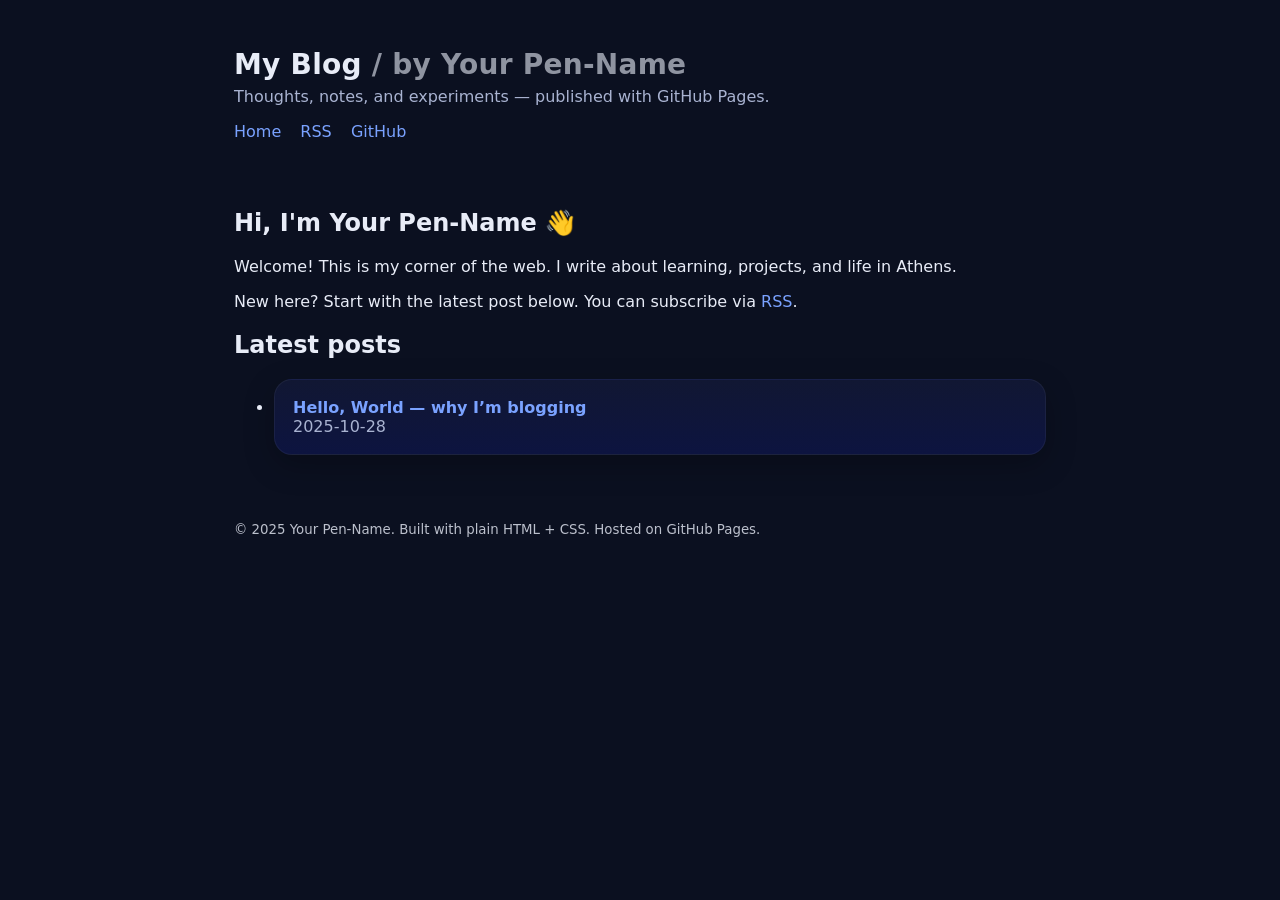
==== index.html @ b6ef3a23 "Add initial blog files (index, posts, css, rss)" ====
<!doctype html>
<html lang="en">
<head>
  <meta charset="utf-8">
  <meta name="viewport" content="width=device-width, initial-scale=1">
  <title>My Blog — Home</title>
  <link rel="alternate" type="application/rss+xml" title="RSS" href="rss.xml">
  <link rel="stylesheet" href="assets/style.css">
  <meta name="description" content="A simple, semantic, fast blog.">
</head>
<body>
  <header role="banner">
    <div class="brand">My Blog<span style="opacity:.6"> / by Your Pen‑Name</span></div>
    <p class="tagline">Thoughts, notes, and experiments — published with GitHub Pages.</p>
    <nav aria-label="Primary">
      <a href="./index.html">Home</a>
      <a href="rss.xml" aria-label="RSS feed">RSS</a>
      <a href="https://github.com/YOUR_USER_NAME/blog">GitHub</a>
    </nav>
  </header>

  <main id="content">
    <section aria-labelledby="about">
      <h2 id="about">Hi, I'm Your Pen‑Name 👋</h2>
      <p>Welcome! This is my corner of the web. I write about learning, projects, and life in Athens.</p>
      <p>New here? Start with the latest post below. You can subscribe via <a href="rss.xml">RSS</a>.</p>
    </section>

    <section aria-labelledby="posts">
      <h2 id="posts">Latest posts</h2>
      <ul class="post-list">
        <li class="card">
          <a href="posts/2025-10-28-hello-world.html"><strong>Hello, World — why I’m blogging</strong></a><br>
          <time datetime="2025-10-28">2025-10-28</time>
        </li>
      </ul>
    </section>
  </main>

  <footer role="contentinfo">
    <small>© 2025 Your Pen‑Name. Built with plain HTML + CSS. Hosted on GitHub Pages.</small>
  </footer>
</body>
</html>
---- assets/style.css ----
:root{
  --bg:#0b1020;
  --card:#111733;
  --ink:#e8ecf7;
  --muted:#a9b3d1;
  --accent:#7aa2ff;
  --accent-2:#85f3ff;
}
*{box-sizing:border-box}
html,body{margin:0;padding:0;font-family:system-ui,-apple-system,Segoe UI,Roboto,Inter,Ubuntu,Cantarell,'Helvetica Neue',Arial,sans-serif;background:var(--bg);color:var(--ink);}
a{color:var(--accent);text-decoration:none}
a:hover{text-decoration:underline}
header,main,footer{max-width:860px;margin:auto;padding:24px}
header{padding-top:48px}
.brand{font-size:28px;font-weight:700;letter-spacing:.25px}
.tagline{color:var(--muted);margin-top:6px}
.card{background:linear-gradient(180deg,var(--card),#0d1440);border:1px solid rgba(255,255,255,.05);border-radius:18px;padding:18px;margin:16px 0;box-shadow:0 10px 30px rgba(0,0,0,.25)}
.post-list li{margin:10px 0}
time{color:var(--muted)}
hr{border:none;border-top:1px solid rgba(255,255,255,.08);margin:28px 0}
nav a{margin-right:14px}
figure{margin:0}
img{max-width:100%;border-radius:12px}
footer{opacity:.8}
kbd{background:#1b2144;border:1px solid #2a3573;border-bottom-width:2px;border-radius:6px;padding:.1rem .35rem;font-family:ui-monospace, SFMono-Regular, Menlo, Monaco, Consolas, "Liberation Mono", "Courier New", monospace}
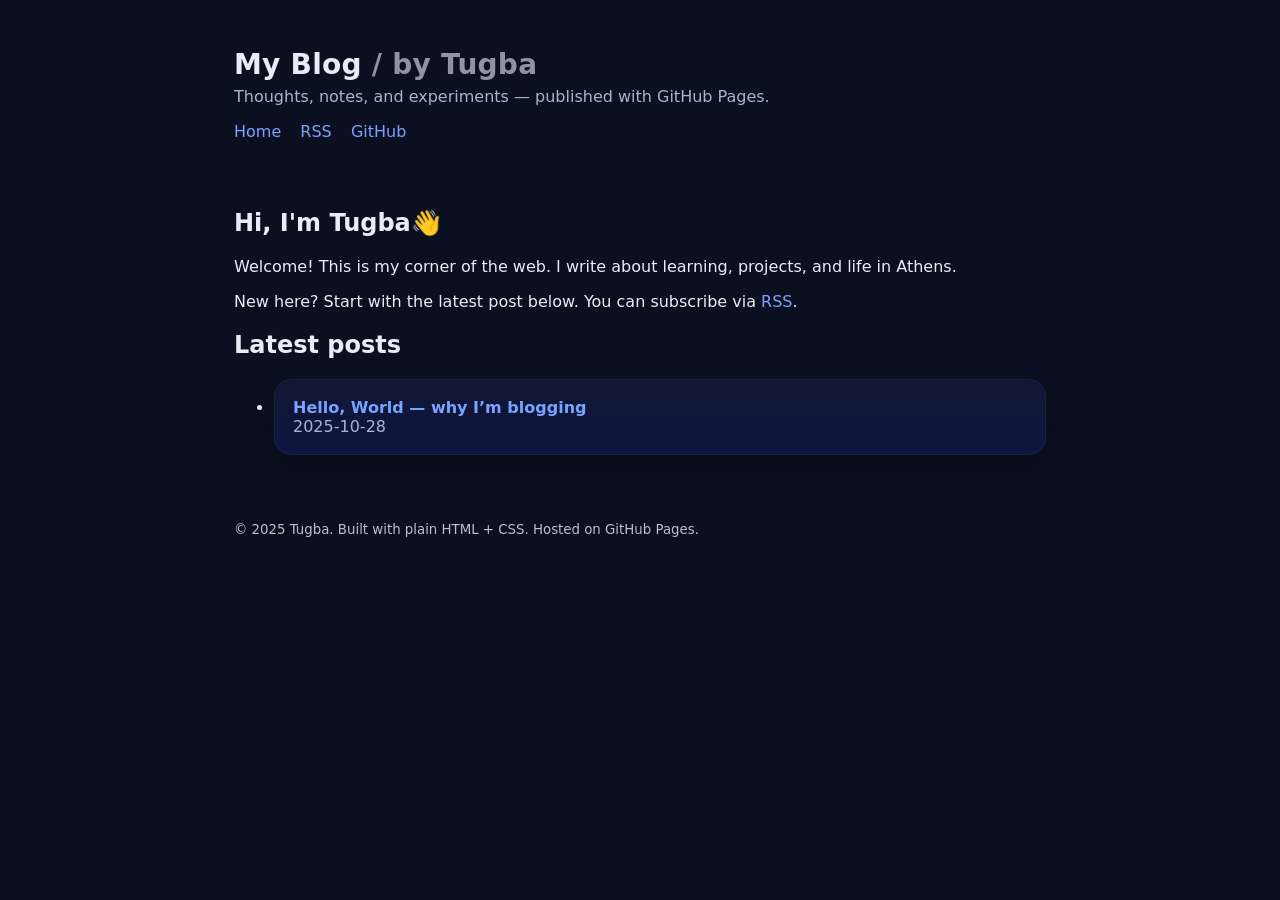
==== commit 6945d102: "Update: index.html, template ve ilk yazı düzenlendi" ====
--- a/index.html
+++ b/index.html
@@ -10,7 +10,7 @@
 </head>
 <body>
   <header role="banner">
-    <div class="brand">My Blog<span style="opacity:.6"> / by Your Pen‑Name</span></div>
+    <div class="brand">My Blog<span style="opacity:.6"> / by Tugba</span></div>
     <p class="tagline">Thoughts, notes, and experiments — published with GitHub Pages.</p>
     <nav aria-label="Primary">
       <a href="./index.html">Home</a>
@@ -21,7 +21,7 @@
 
   <main id="content">
     <section aria-labelledby="about">
-      <h2 id="about">Hi, I'm Your Pen‑Name 👋</h2>
+      <h2 id="about">Hi, I'm Tugba👋</h2>
       <p>Welcome! This is my corner of the web. I write about learning, projects, and life in Athens.</p>
       <p>New here? Start with the latest post below. You can subscribe via <a href="rss.xml">RSS</a>.</p>
     </section>
@@ -38,7 +38,7 @@
   </main>
 
   <footer role="contentinfo">
-    <small>© 2025 Your Pen‑Name. Built with plain HTML + CSS. Hosted on GitHub Pages.</small>
+    <small>© 2025 Tugba. Built with plain HTML + CSS. Hosted on GitHub Pages.</small>
   </footer>
 </body>
 </html>
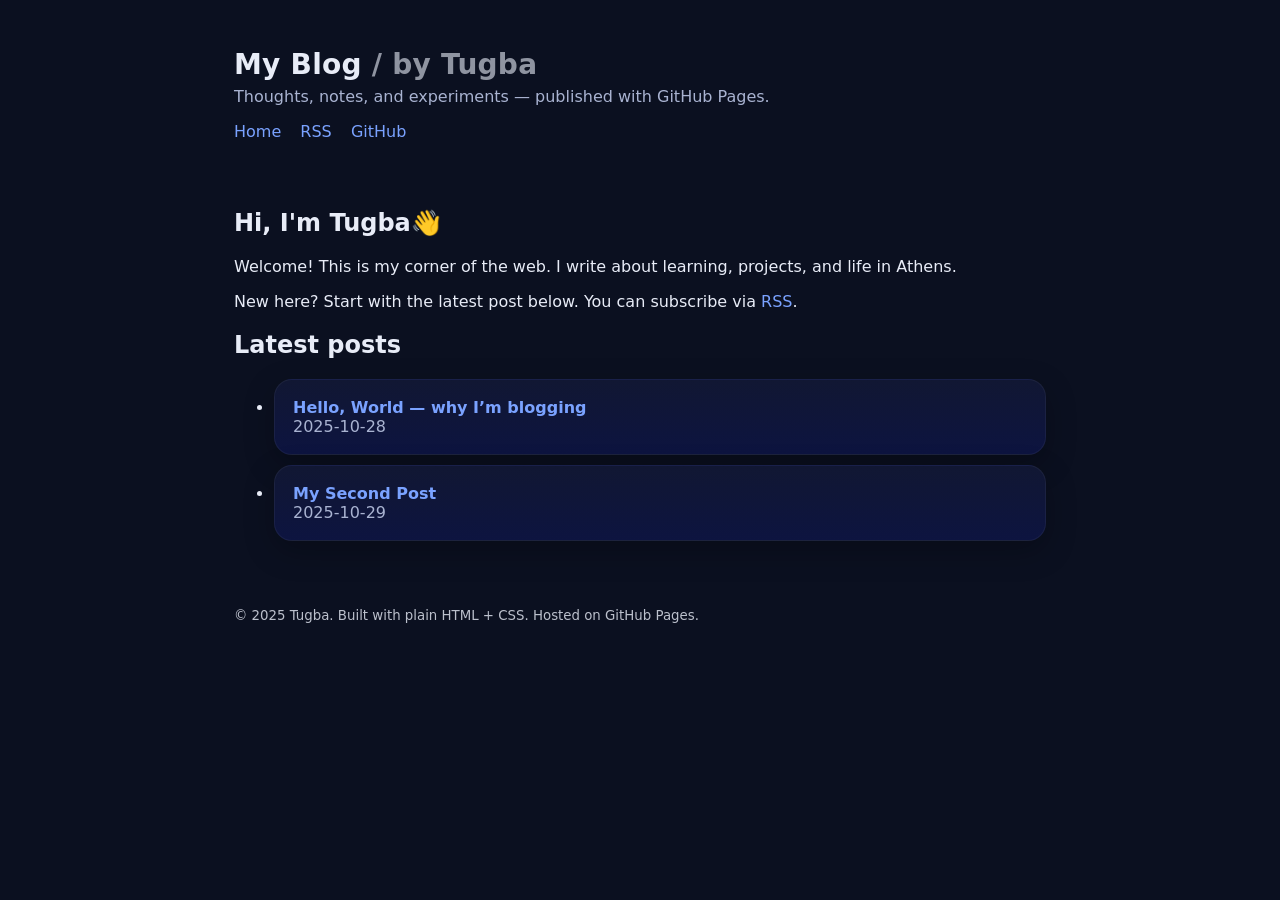
==== commit 76cc52a8: "Add new post: My Second Post" ====
--- a/index.html
+++ b/index.html
@@ -33,6 +33,10 @@
           <a href="posts/2025-10-28-hello-world.html"><strong>Hello, World — why I’m blogging</strong></a><br>
           <time datetime="2025-10-28">2025-10-28</time>
         </li>
+        <li class="card">
+         <a href="posts/2025-10-29-my-second-post.html"><strong>My Second Post</strong></a><br>
+         <time datetime="2025-10-29">2025-10-29</time>
+        </li>
       </ul>
     </section>
   </main>
